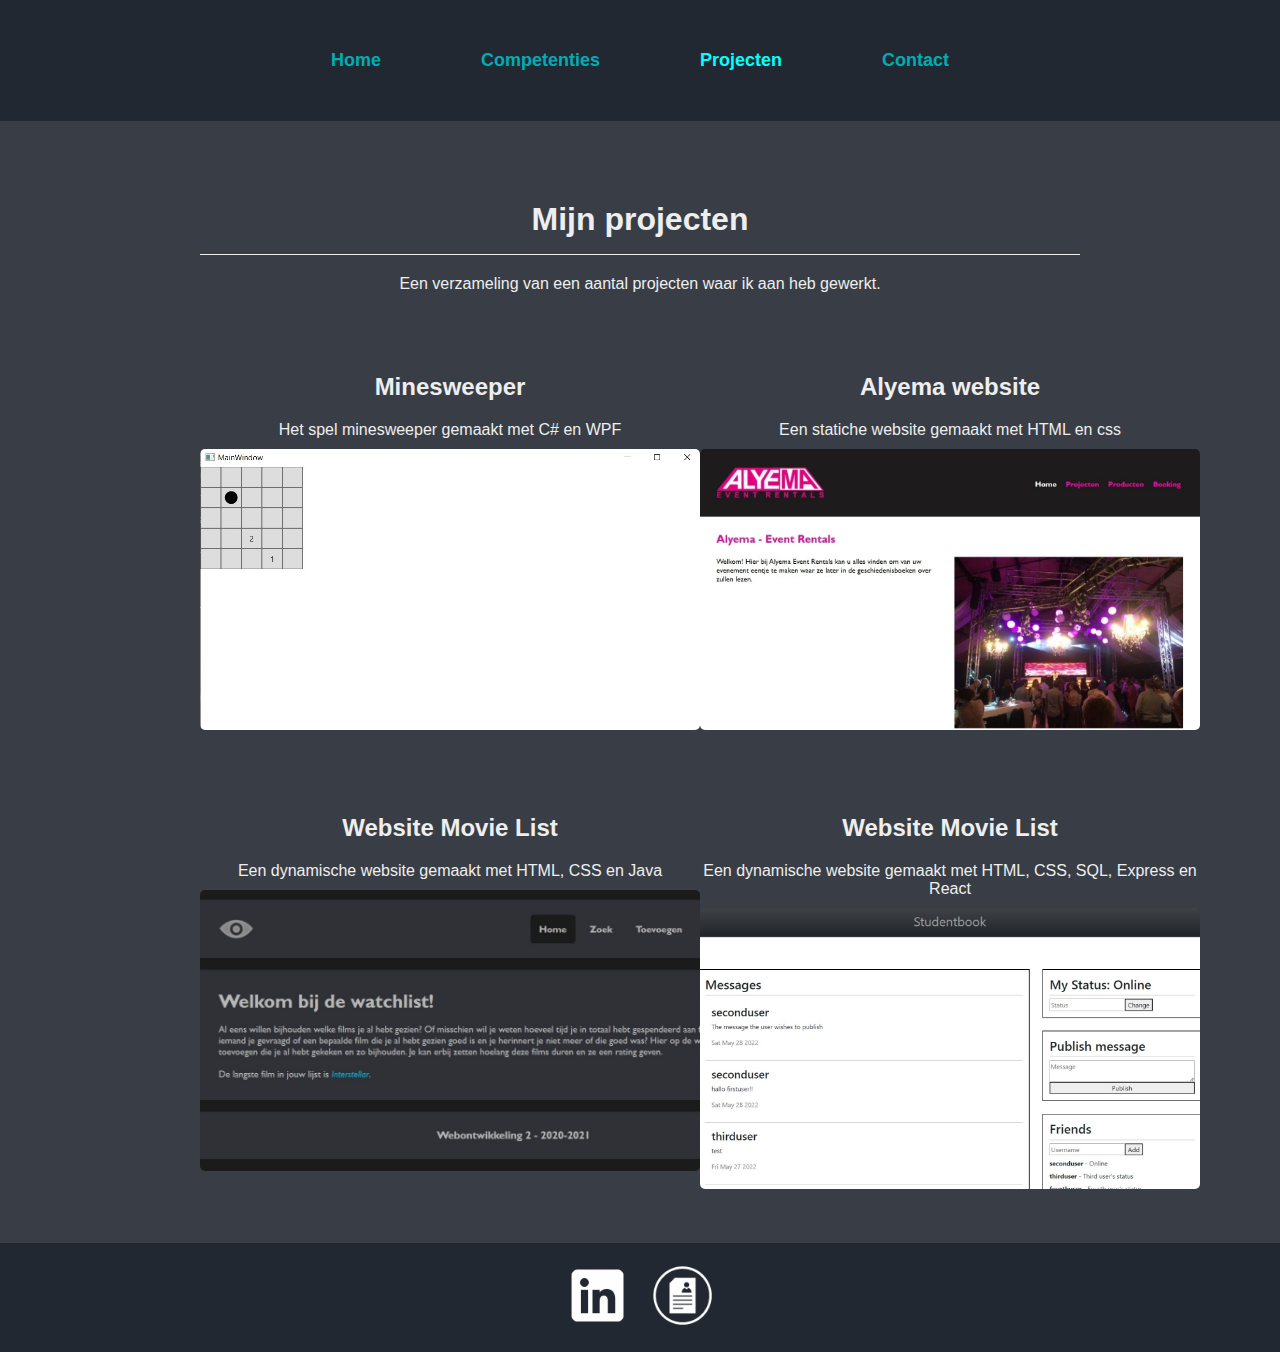
==== Projecten.html @ 1c6dda31 "init" ====
<!DOCTYPE html>
<html lang="nl">
<head>
    <meta charset="UTF-8">
    <meta http-equiv="X-UA-Compatible" content="IE=edge">
    <meta name="viewport" content="width=device-width, initial-scale=1.0">
    <title>Projecten</title>
    <link rel="stylesheet" href="style.css">
</head>
<body>
    <header>
        <nav>
            <ul>
                <li><a href="index.html">Home</a></li>
                <li><a href="Competenties.html">Competenties</a></li>
                <li><a class="hier" href="Projecten.html">Projecten</a></li>
                <li><a href="Contact.html">Contact</a></li>
            </ul>
        </nav>
    </header>

    <main>
       <h1>Mijn projecten</h1>
       <hr>
       <p>Een verzameling van een aantal projecten waar ik aan heb gewerkt.</p>

       <div id="projecten-grid">
            <div>
                <h2>Minesweeper</h2>
                <p>Het spel minesweeper gemaakt met C# en WPF</p>
                <img class="project" src="resources/img/minesweeper.jpg" alt="minesweeper">
            </div>
            <div>
                <h2>Alyema website</h2>
                <p>Een statiche website gemaakt met HTML en css</p>
                <img class="project" src="resources/img/web1.jpg" alt="website">
            </div>
            <div>
                <h2>Website Movie List</h2>
                <p>Een dynamische website gemaakt met HTML, CSS en Java</p>
                <img class="project" src="resources/img/web2.jpg" alt="website">
            </div>
            <div>
                <h2>Website Movie List</h2>
                <p>Een dynamische website gemaakt met HTML, CSS, SQL, Express en React</p>
                <img class="project" src="resources/img/web4.jpg" alt="website">
            </div>
       </div>
    </main>

    <footer>
        <a href="https://www.linkedin.com/in/erdem-yilmazdemir/"><img class="contact"
            src="resources/img/Linkedin-logo-on-transparent-Background-PNG-.png" alt="LinkedIn" /></a>
        <a href="resources/img/cv.pdf"><img class="contact" src="resources/img/cv-icon.png" alt="cv" /></a>
    </footer>
</body>
</html>
---- style.css ----
* {
    padding: 0;
    margin: 0;
    box-sizing: border-box;
}

body {
    font-family: 'Gill Sans', 'Gill Sans MT', Calibri, 'Trebuchet MS', sans-serif;
    background: #393E46;
    margin-left: auto;
    margin-right: auto;
}

/*HEADER*/

header nav {
    background-color: #222831;
    padding: 50px;
}

header nav ul {
    list-style: none;
    display: flex;
    justify-content: center;
}

header nav a {
    font-weight: bold;
    font-size: large;
    color: #00ADB5;
    text-decoration: none;
    margin-left: 50px;
    margin-right: 50px;
}

header nav a:hover {
    color: aqua;
}

header nav .hier {
    color: aqua;
}

/*MAIN*/

main {
    margin-top: 80px;
    margin-left: 200px;
    margin-right: 200px;
}

main a {
    color: #00ADB5;
    text-decoration: none;
}

main a:hover {
    color: aqua;
}

main #pf {
    display: block;
    width: 225px;
    margin-left: auto;
    margin-right: auto;
    margin-bottom: 30px;
    background-color: aqua;
    border-radius: 120px;
    padding: 3px;
}

main h1 {
    color: #EEEEEE;
    text-align: center;
}

main h2 {
    color: #EEEEEE;
    margin-top: 80px;
    margin-bottom: 20px;
    text-align: center;
}

main p {
    color: #EEEEEE;
    text-align: center;
    margin-left: auto;
    margin-right: auto;
    margin-top: 20px;
    max-width: 600px;
}

main video {
    width: 100%;
    max-width: 600px;
    display: block;
    margin-left: auto;
    margin-right: auto;
    margin-top: 20px;
    border-radius: 5px;
}

hr {
    display: block;
    height: 1px;
    border: 0;
    border-top: 1px solid #EEEEEE;
    margin: 1em 0;
    padding: 0;
}

.made {
    display: block;
    color: #f2f2f2;
    font-size: 0.75rem;
    text-align: center;
}
 
.container {
    display: flex;
    justify-content: center;
    align-items: center;
}
 
.container__progressbars {
    display: flex;
    justify-content: space-around;
    align-items: center;
    flex-wrap: wrap;
    min-width: 270px;
    width: 100%;
    min-height: 100%;
}
 
.progressbar {
    position: relative;
    width: 170px;
    height: 170px;
    margin: 1em;
    transform: rotate(-90deg);
}
 
.progressbar__svg {
    position: relative;
    width: 100%;
    height: 100%;
}
 
.progressbar__svg-circle {
    width: 100%;
    height: 100%;
    fill: none;
    stroke-width: 10;
    stroke-dasharray: 440;
    stroke-dashoffset: 440;
    stroke: aqua        ;
    stroke-linecap: round;
    transform: translate(5px, 5px);
}
 
.circle-html {
    -webkit-animation: anim_circle-html 1s ease-in-out forwards;
            animation: anim_circle-html 1s ease-in-out forwards;
}
 
.progressbar__text {
    position: absolute;
    top: 50%;
    left: 50%;
    padding: 0.25em 0.5em;
    color: aqua;
    font-family: 'Gill Sans', 'Gill Sans MT', Calibri, 'Trebuchet MS', sans-serif;
    border-radius: 0.25em;
    transform: translate(-50%, -50%) rotate(90deg);
}
 
@-webkit-keyframes anim_circle-html {
    to {
        stroke-dashoffset: 1;
    }
}
 
@keyframes anim_circle-html {
    to {
        stroke-dashoffset: 1;
    }
}

main #projecten-grid {
    display: grid;
    grid-template-columns: 1fr 1fr;
    justify-items: center;
}

main #projecten-grid p {
    margin-bottom: 10px;
}

main .project {
    max-width: 500px;
    border-radius: 5px;
}

main form {
    display: grid;
    justify-items: center;
    margin-top: 50px;
    margin-left: auto;
    margin-right: auto;
    gap: 10px;
}

main form input {
    padding: 10px;
    max-width: 700px;
    width: 100%;
    background-color: #393E46;
    color: #EEEEEE;
    border-color: #222831;
    border-style: double;
    font-family: 'Gill Sans', 'Gill Sans MT', Calibri, 'Trebuchet MS', sans-serif;
    border-radius: 5px;
}

main form input::placeholder {
    color: #EEEEEE;
}

main form textarea {
    padding: 10px;
    max-width: 700px;
    width: 100%;
    background-color: #393E46;
    color: #EEEEEE;
    border-color: #222831;
    border-style: double;
    border-width: 2px;
    font-family: 'Gill Sans', 'Gill Sans MT', Calibri, 'Trebuchet MS', sans-serif;
    border-radius: 5px;
}

main form textarea::placeholder {
    color: #EEEEEE;
}

main form #button {
    background-color: #03979e;
    font-weight: bold;
    font-size: medium;
}

main form #button:active {
    background-color: #027278;
}

/*FOOTER*/

footer {
    background-color: #222831;
    display: flex;
	justify-content: center;
    padding: 20px;
    margin-top: 50px;
}

.contact{
	width: 65px;
    margin-left: 10px;
    margin-right: 10px;
}
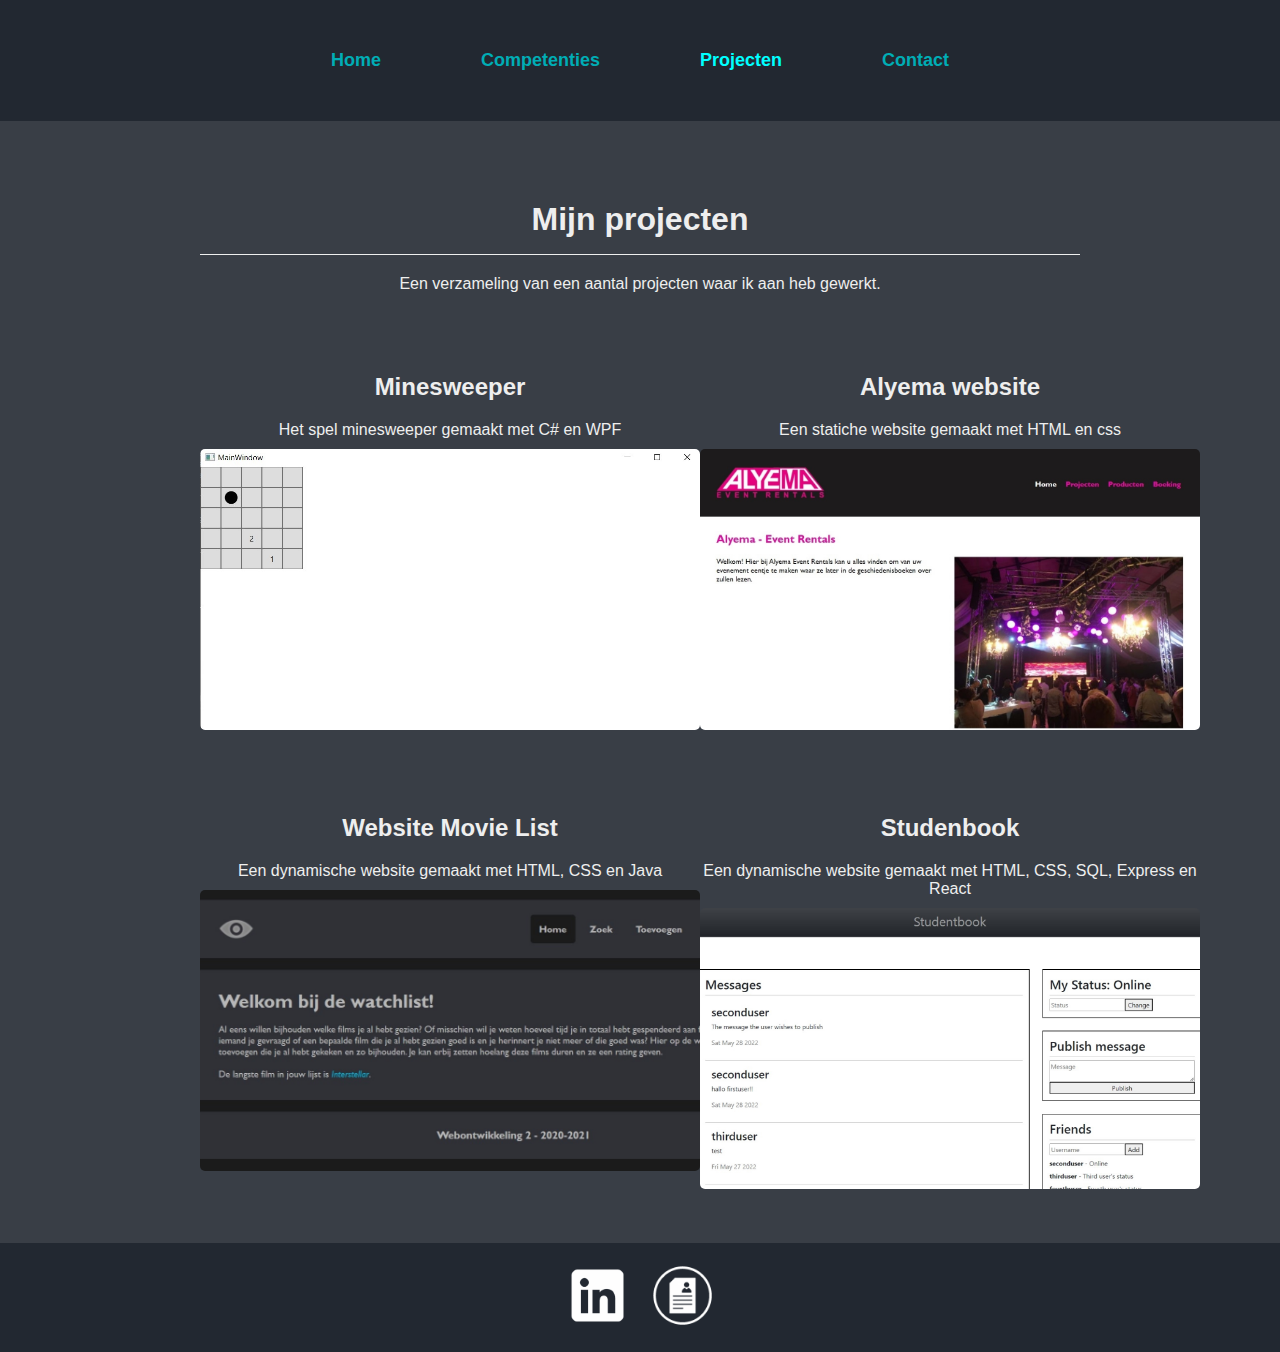
==== commit c88c10a0: "Update Projecten.html" ====
--- a/Projecten.html
+++ b/Projecten.html
@@ -41,7 +41,7 @@
                 <img class="project" src="resources/img/web2.jpg" alt="website">
             </div>
             <div>
-                <h2>Website Movie List</h2>
+                <h2>Studenbook</h2>
                 <p>Een dynamische website gemaakt met HTML, CSS, SQL, Express en React</p>
                 <img class="project" src="resources/img/web4.jpg" alt="website">
             </div>
